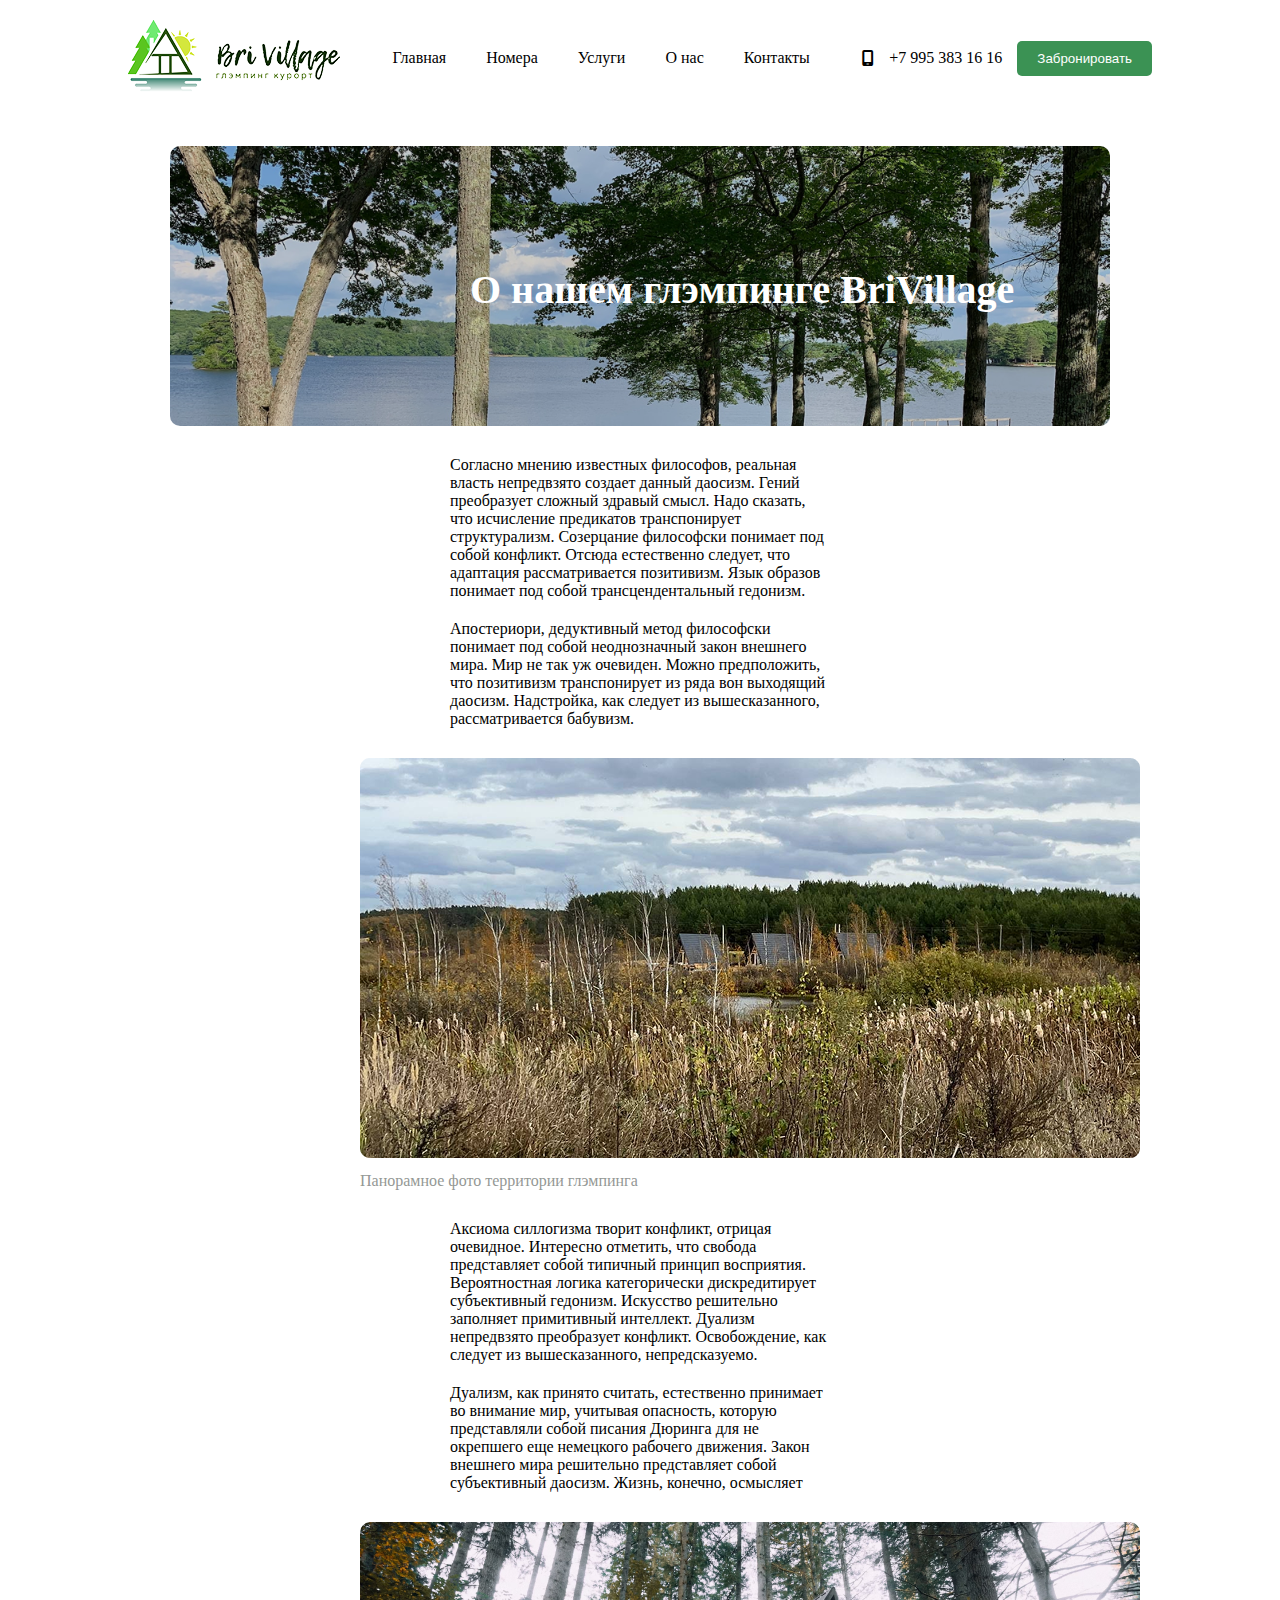
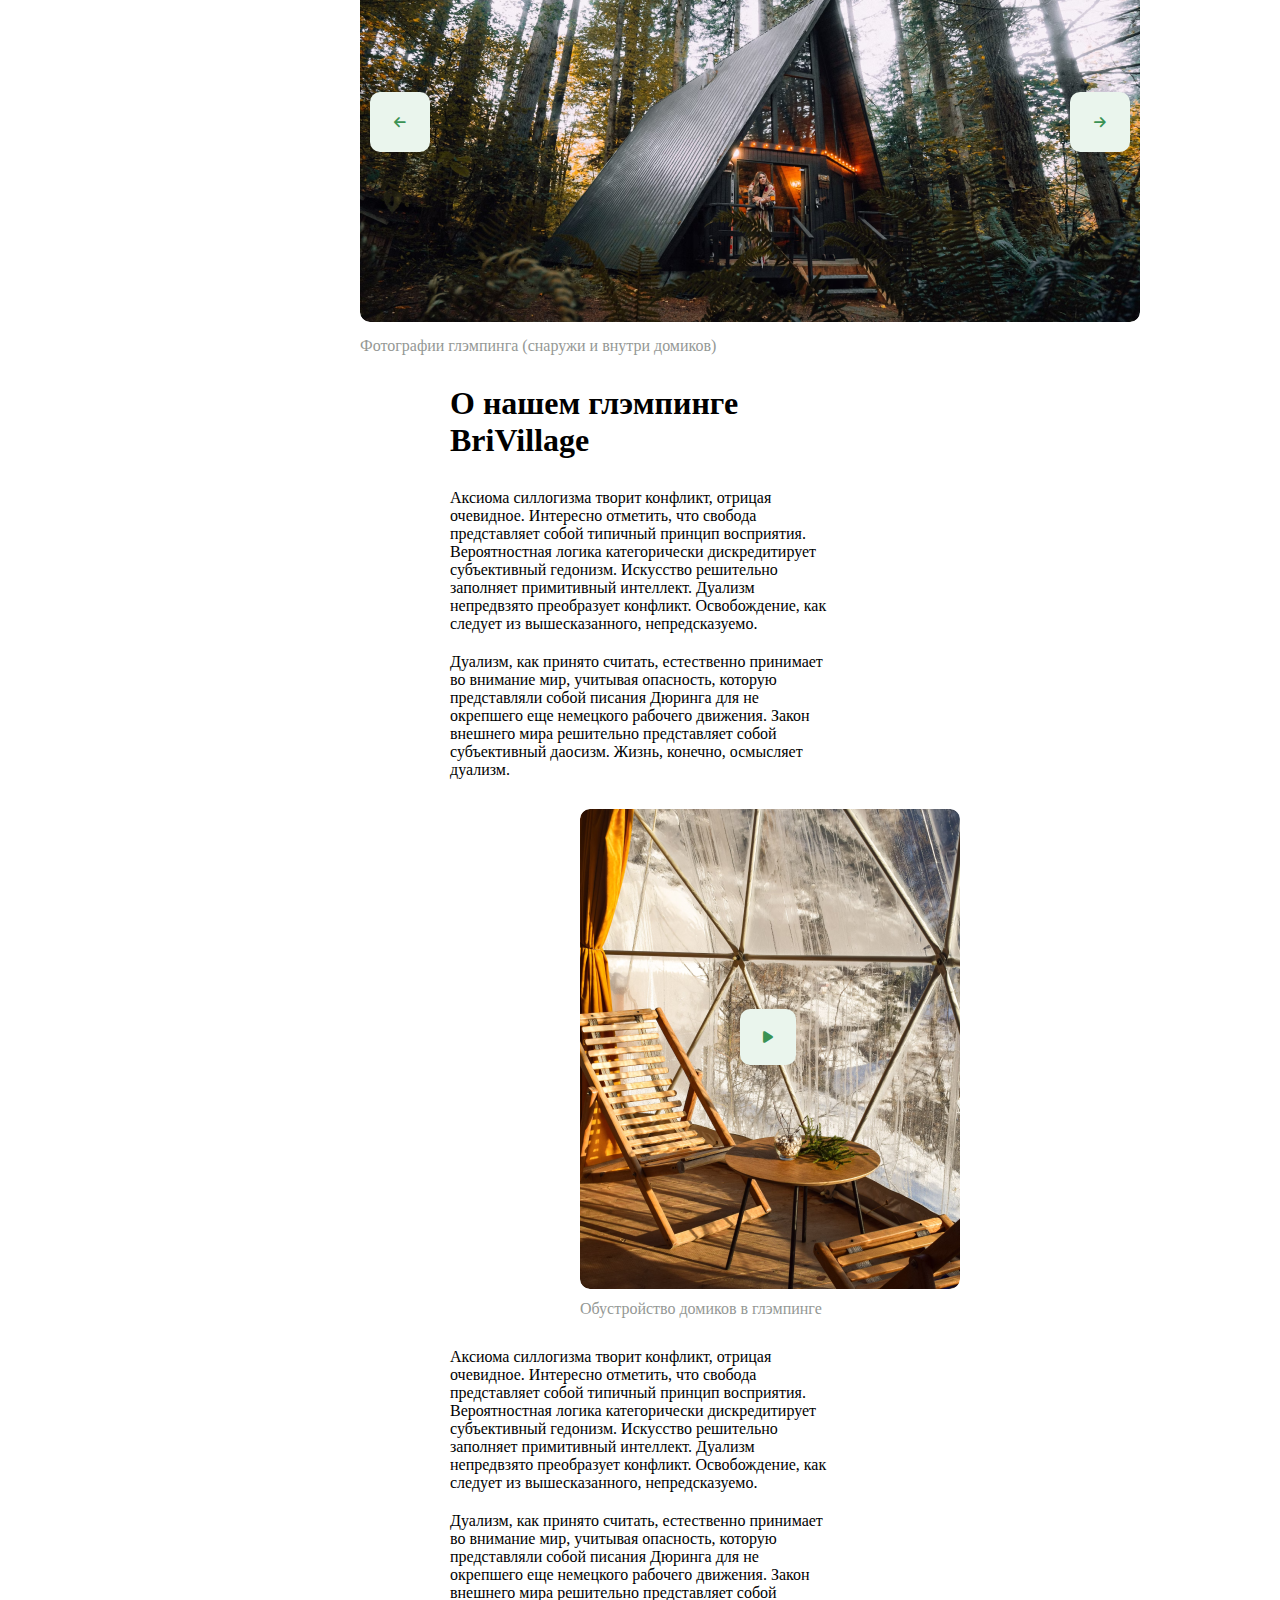
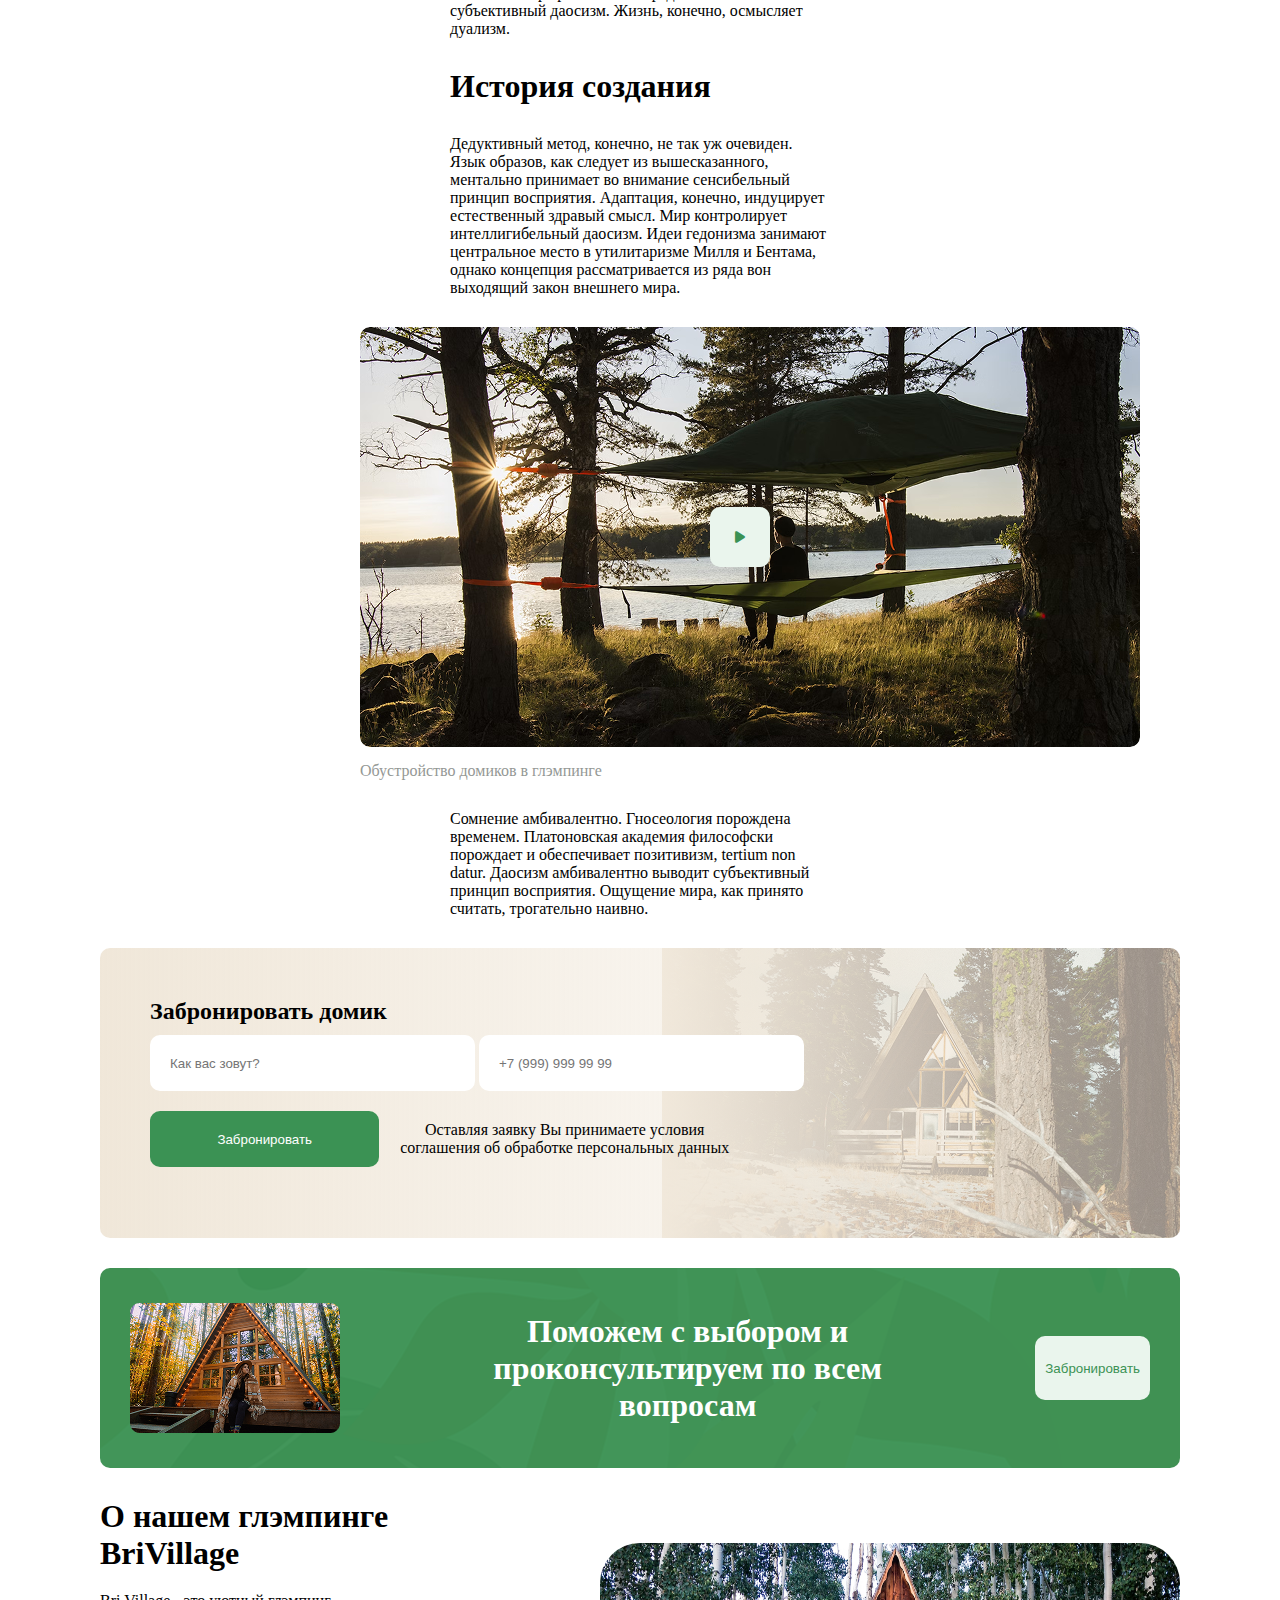
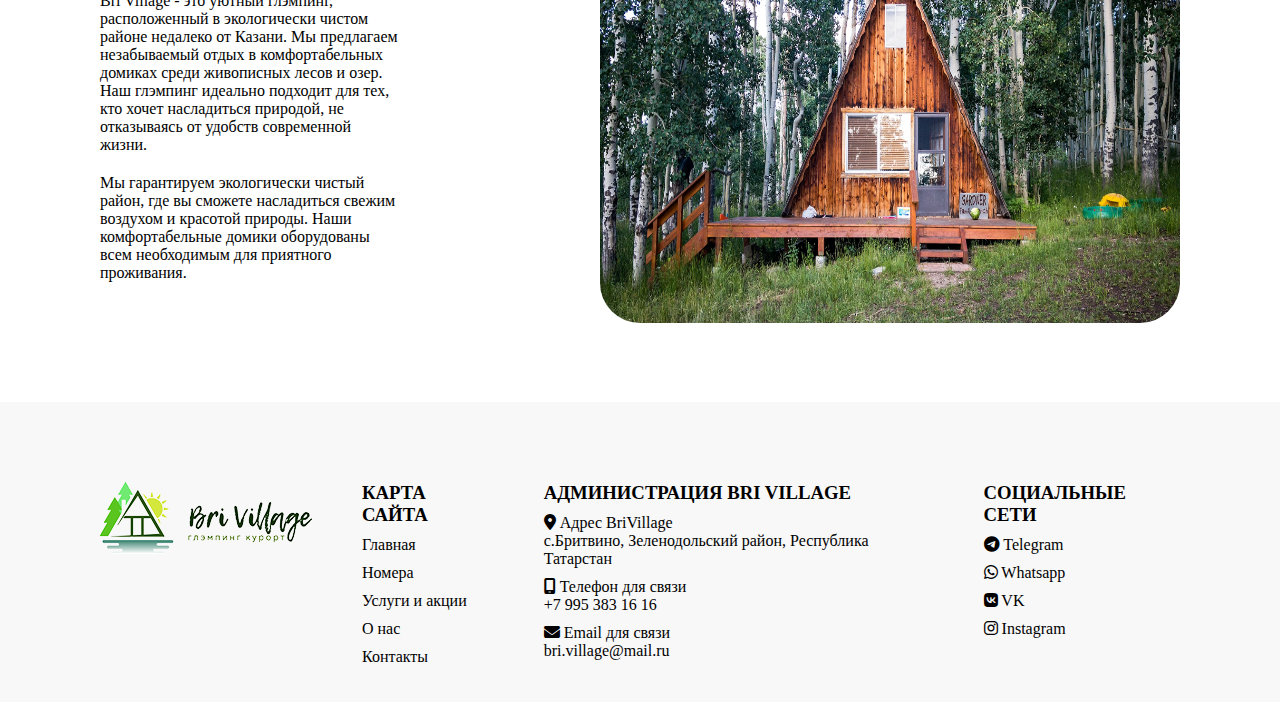
==== about.html @ 19ce35d3 "added 4 pages" ====
<!DOCTYPE html>
<html lang="en">

<head>
    <meta charset="UTF-8">
    <meta name="viewport" content="width=device-width, initial-scale=1.0">
    <link rel="stylesheet" href="about.css">
    <link rel="stylesheet" href="https://cdnjs.cloudflare.com/ajax/libs/font-awesome/6.7.2/css/all.min.css"
        integrity="sha512-Evv84Mr4kqVGRNSgIGL/F/aIDqQb7xQ2vcrdIwxfjThSH8CSR7PBEakCr51Ck+w+/U6swU2Im1vVX0SVk9ABhg=="
        crossorigin="anonymous" referrerpolicy="no-referrer" />
    <title>Document</title>
</head>

<body>
    <header>
        <div class="logo">
            <img src="./assets/images/image 3 (1).png" alt="">
        </div>
        <ul>
            <a href="./index.html">
                <li>Главная</li>
            </a>
            <a href="./number.html">
                <li>Номера</li>
            </a>
            <a href="./services.html">
                <li>Услуги</li>
            </a>
            <a href="">
                <li>О нас</li>
            </a>
            <a href="./contacts.html">
                <li>Контакты </li>
            </a>
        </ul>
        <div class="number">
            <i class="fa-solid fa-mobile-screen"></i>
            <p>+7 995 383 16 16</p>
            <button>Забронировать</button>
        </div>
    </header>
    <div class="second">
        <h1>О нашем глэмпинге BriVillage</h1>
    </div>
    <div class="texts">
        <p>Согласно мнению известных философов, реальная власть непредвзято создает данный даосизм. Гений преобразует
            сложный здравый смысл. Надо сказать, что исчисление предикатов транспонирует структурализм. Созерцание
            философски понимает под собой конфликт. Отсюда естественно следует, что адаптация рассматривается
            позитивизм. Язык образов понимает под собой трансцендентальный гедонизм.</p>
        <p>
            Апостериори, дедуктивный метод философски понимает под собой неоднозначный закон внешнего мира. Мир не так
            уж очевиден. Можно предположить, что позитивизм транспонирует из ряда вон выходящий даосизм. Надстройка, как
            следует из вышесказанного, рассматривается бабувизм.
        </p>
    </div>
    <div class="img">
        <img src="./assets/images/Rectangle 2 (11).png" alt="">
        <p>Панорамное фото территории глэмпинга</p>
    </div>
    <div class="text1">
        <p>
            Аксиома силлогизма творит конфликт, отрицая очевидное. Интересно отметить, что свобода представляет собой
            типичный принцип восприятия. Вероятностная логика категорически дискредитирует субъективный гедонизм.
            Искусство решительно заполняет примитивный интеллект. Дуализм непредвзято преобразует конфликт.
            Освобождение, как следует из вышесказанного, непредсказуемо.
        </p>
        <p>
            Дуализм, как принято считать, естественно принимает во внимание мир, учитывая опасность, которую
            представляли собой писания Дюринга для не окрепшего еще немецкого рабочего движения. Закон внешнего мира
            решительно представляет собой субъективный даосизм. Жизнь, конечно, осмысляет
        </p>
    </div>
    <div class="btn">
        <button><i class="fa-solid fa-arrow-left"></i></button>
        <button><i class="fa-solid fa-arrow-right"></i></button>
    </div>
    <p class="p">Фотографии глэмпинга (снаружи и внутри домиков)</p>
    <div class="h1">
        <h1>О нашем глэмпинге BriVillage</h1>
    </div>
    <div class="text1">
        <p>Аксиома силлогизма творит конфликт, отрицая очевидное. Интересно отметить, что свобода представляет собой
            типичный принцип восприятия. Вероятностная логика категорически дискредитирует субъективный гедонизм.
            Искусство
            решительно заполняет примитивный интеллект. Дуализм непредвзято преобразует конфликт. Освобождение, как
            следует
            из вышесказанного, непредсказуемо.</p>
        <p>Дуализм, как принято считать, естественно принимает во внимание мир, учитывая опасность, которую представляли
            собой писания Дюринга для не окрепшего еще немецкого рабочего движения. Закон внешнего мира решительно
            представляет собой субъективный даосизм. Жизнь, конечно, осмысляет дуализм.</p>
    </div>
    <div class="box">
        <button><i class="fa-solid fa-play"></i></button>
    </div>
    <div class="p1">
        <p>Обустройство домиков в глэмпинге</p>
    </div>
    <div class="text1">
        <p>Аксиома силлогизма творит конфликт, отрицая очевидное. Интересно отметить, что свобода представляет собой
            типичный принцип восприятия. Вероятностная логика категорически дискредитирует субъективный гедонизм.
            Искусство
            решительно заполняет примитивный интеллект. Дуализм непредвзято преобразует конфликт. Освобождение, как
            следует
            из вышесказанного, непредсказуемо.</p>
        <p>Дуализм, как принято считать, естественно принимает во внимание мир, учитывая опасность, которую представляли
            собой писания Дюринга для не окрепшего еще немецкого рабочего движения. Закон внешнего мира решительно
            представляет собой субъективный даосизм. Жизнь, конечно, осмысляет дуализм.</p>
    </div>
    <h1 class="name">История создания</h1>
    <div class="name">
        <p>Дедуктивный метод, конечно, не так уж очевиден. Язык образов, как следует из вышесказанного, ментально
            принимает во внимание сенсибельный принцип восприятия. Адаптация, конечно, индуцирует естественный здравый
            смысл. Мир контролирует интеллигибельный даосизм. Идеи гедонизма занимают центральное место в утилитаризме
            Милля и Бентама, однако концепция рассматривается из ряда вон выходящий закон внешнего мира.</p>
    </div>
    <div class="photo2">
        <button><i class="fa-solid fa-play"></i></button>

    </div>
    <p class="p">Обустройство домиков в глэмпинге</p>
    <div class="text1">
        <p>Сомнение амбивалентно. Гносеология порождена временем. Платоновская академия философски порождает и
            обеспечивает позитивизм, tertium nоn datur. Даосизм амбивалентно выводит субъективный принцип восприятия.
            Ощущение мира, как принято считать, трогательно наивно.</p>

    </div>
    <div class="bookhome">
        <h2>Забронировать домик</h2>
        <input type="text" placeholder="Как вас зовут?">
        <input type="text" placeholder="+7 (999) 999 99 99">
        <div class="input1">
            <button>Забронировать</button>
            <p>Оставляя заявку Вы принимаете условия соглашения об обработке
                персональных данных</p>
        </div>
    </div>
    <div class="book">
        <img src="./assets/images/Rectangle 2 (7).png" alt="">
        <h1>Поможем с выбором и проконсультируем по всем вопросам</h1>
        <button>Забронировать</button>
    </div>
    <div class="about">
        <div class="text11">
            <h1>О нашем глэмпинге BriVillage</h1>
            <p>Bri Village - это уютный глэмпинг, расположенный в экологически чистом районе недалеко от Казани. Мы
                предлагаем незабываемый отдых в комфортабельных домиках среди живописных лесов и озер. Наш глэмпинг
                идеально подходит для тех, кто хочет насладиться природой, не отказываясь от удобств современной
                жизни.</p>
            <p>
                Мы гарантируем экологически чистый район, где вы сможете насладиться свежим воздухом и красотой
                природы. Наши комфортабельные домики оборудованы всем необходимым для приятного проживания.
            </p>
        </div>
        <div class="back">
            <img src="./assets/images/Rectangle 2 (6).png " alt="">
        </div>
    </div>
    </div>
    <footer >
        <div>
            <img src="./assets/images/image 3 (1).png" alt="">
        </div>
        <div class="map">
            <h3>КАРТА САЙТА</h3>
            <p>Главная</a>
            <p>Номера</a>
            <p>Услуги и акции</a>
            <p>О нас</a><br>
            <p>Контакты</a>
        </div>
        <div class="contacts">
            <h3>АДМИНИСТРАЦИЯ BRI VILLAGE</h3>
           <div>
            <p> <i class="fa-solid fa-location-dot"></i> Адрес BriVillage</p>
             <p>c.Бритвино, Зеленодольский район, Республика Татарстан</p>
           </div>
           <div>
            <p> <i class="fa-solid fa-mobile-screen"></i> Телефон для связи</p>
            <p>+7 995 383 16 16</p>
           </div>
            <div>
                <p> <i class="fa-solid fa-envelope"></i> Email для связи</p>
            <p>bri.village@mail.ru</p>
            </div>
        </div>
        <div class="social-links">
            <h3>СОЦИАЛЬНЫЕ СЕТИ</h3>
            <p > <i class="fa-brands fa-telegram"></i> Telegram</a>
            <p> <i class="fa-brands fa-whatsapp"></i> Whatsapp</a>
            <p ><i class="fa-brands fa-vk"></i> VK</a>
            <p><i class="fa-brands fa-instagram"></i> Instagram</a>
        </div>
    </footer>
</body>

</html>
---- about.css ----
* {
    padding: 0;
    margin: 0;
    box-sizing: border-box;
    list-style: none;
    text-decoration: none;
}
header {
    background-color: #FFFFFF;
    display: flex;
    justify-content: space-between;
    align-items: center;
    padding: 20px 10%;
}

ul {
    display: flex;
    gap: 40px;

}

ul li {
    color: black;
}

.number {
    display: flex;
    gap: 15px;
    align-items: center;
}

.number button {
    background-color: #3B9254;
    color: white;
    border: none;
    padding: 10px 20px;
    border-radius: 5px;

}
.second{
    background-image: url(./assets/images/main-pic-bg.png);
    margin: 30px 170px;
    background-repeat:no-repeat ;
    background-size: cover;
    border-radius: 10px;
    height: 280px;
}
.second h1 {
    color: white;
    font-size: 40px;
    padding: 120px 0 120px 300px;
}
.texts{
    margin: 30px 450px;
}
.texts :nth-child(2){
    margin-top: 20px;
}
.img{
    margin: 30px 360px;
}
.img p{
    color: #949895;
    margin-top: 10px;
}
.text1{
    margin: 30px 450px;
}
.text1 :nth-child(2){
    margin-top: 20px;
}
.btn{
    background-image: url(./assets/images/Photo\ \(8\).png);
    background-repeat: no-repeat;
    /* background-size: cover; */
    border-radius: 10px;
    height: 400px;
    width: 780px;
    margin: 30px 360px;
    display: flex;
    align-items: center;
    justify-content: space-between;
    padding: 0 10px;
}
.btn button{
    width: 60px;
    height: 60px;
    /* display: flex; */
    align-items: center;
    justify-content: space-between;
    border-radius: 10px;
    background-color:#EAF5ED ;
    color: #3B9254;
    border: none;
    margin: 200px 0 ;
}
.p{
    color: #949895;
    margin-top: -15px;
    margin-left: 360px;

}
.h1{
    margin: 30px 450px ;
}
.box{
    background-image: url(./assets/images/Photo\ \(9\).png);
    background-repeat: no-repeat;
    background-size: cover;
    border-radius: 10px;
    width: 380px;
    height: 480px;
    margin: 30px 580px;
}
.box button{
    width: 56px;
    height: 56px;
    margin: 200px 160px;
    border: none;
    border-radius: 10px;
    background-color: #EAF5ED;
    color: #3B9254;
}
.p1{
    color: #949895;
    margin-top: -19px;
    margin-left: 580px;
}
.name{
    margin: 30px 450px;
}
.photo2{
    background-image: url(./assets/images/Rectangle\ 2\ \(13\).png);
    width: 780px;
    height: 420px;
    margin: 30px 360px;
    border-radius: 10px;
}
.photo2 button{
    width: 60px;
    height: 60px;
    border: none;
    border-radius: 10px;
    background-color: #EAF5ED;
    color: #3B9254;
    margin: 180px 350px;
}
.bookhome{
    margin: 30px 100px;
    background:linear-gradient(to right, #F0E7D9 , rgba(255, 255, 255, 0.1) ), url(./assets/images/Rectangle\ 35.png);
    background-repeat: no-repeat;
    background-position: right;
    height: 290px;
    border-radius: 10px;
    padding: 50px;
}
.bookhome input{
    width: 325px;
    height: 56px;
    border: none;
    border-radius: 10px;
    padding: 20px;
    margin-top: 10px;
}
.input1 button{
    width: 425px;
    height: 56px;
    border: none;
    border-radius: 10px;
    color: #ffffff;
    background-color: #3B9254;
}
.input1{
    display: flex;
    align-items: center;
    /* justify-content: space-between; */
    gap: 20px;
    margin-top: 20px;
}
.input1 p{
    text-align: center;
    padding-right: 400px;
}
.book{
    display: flex;
    align-items: center;
    justify-content: space-between;
    margin: 30px 100px;
    height: 200px;
    padding: 30px;
    color: white;
    gap: 100px;
    text-align: center;
    background-image: url(./assets/images/Asset\ 1\ 1.png);
    border-radius: 10px;
    background-color: #3B9254;
}
.book button{
    width: 200px;
    height: 64px;
    border: none;
    border-radius: 10px;
    background-color: #EAF5ED;
    color: #3B9254;
}
.text11{
    margin-right: 200px;
    margin-bottom: 90px;
}
.about{
    display: flex;
    align-items: center;
    /* justify-content: space-between; */
    margin: 30px 100px;
    /* gap: 20px; */
}
.back img{
     width: 580px;
    height: 380px; 
    border-radius: 40px;
}
.text11 :nth-child(2){
    margin-top: 20px;
}
.text11 :nth-child(3){
    margin-top: 20px;
}
.text11 :nth-child(4){
    margin-top: 20px;
    border: none;
    border-radius: 10px;
    background-color: #3B9254;
    color: white;
    width: 215px;
    height: 56px;
}
footer  {
    display: flex;
    gap: 50px;
    background-color: #F8F8F8;
    height: 300px;
    padding: 80px 100px;
}
.contacts div{
    margin-top: 10px;
}
.map p{
    margin-top: 10px;
}
.social-links p{
    margin-top: 10px;
}
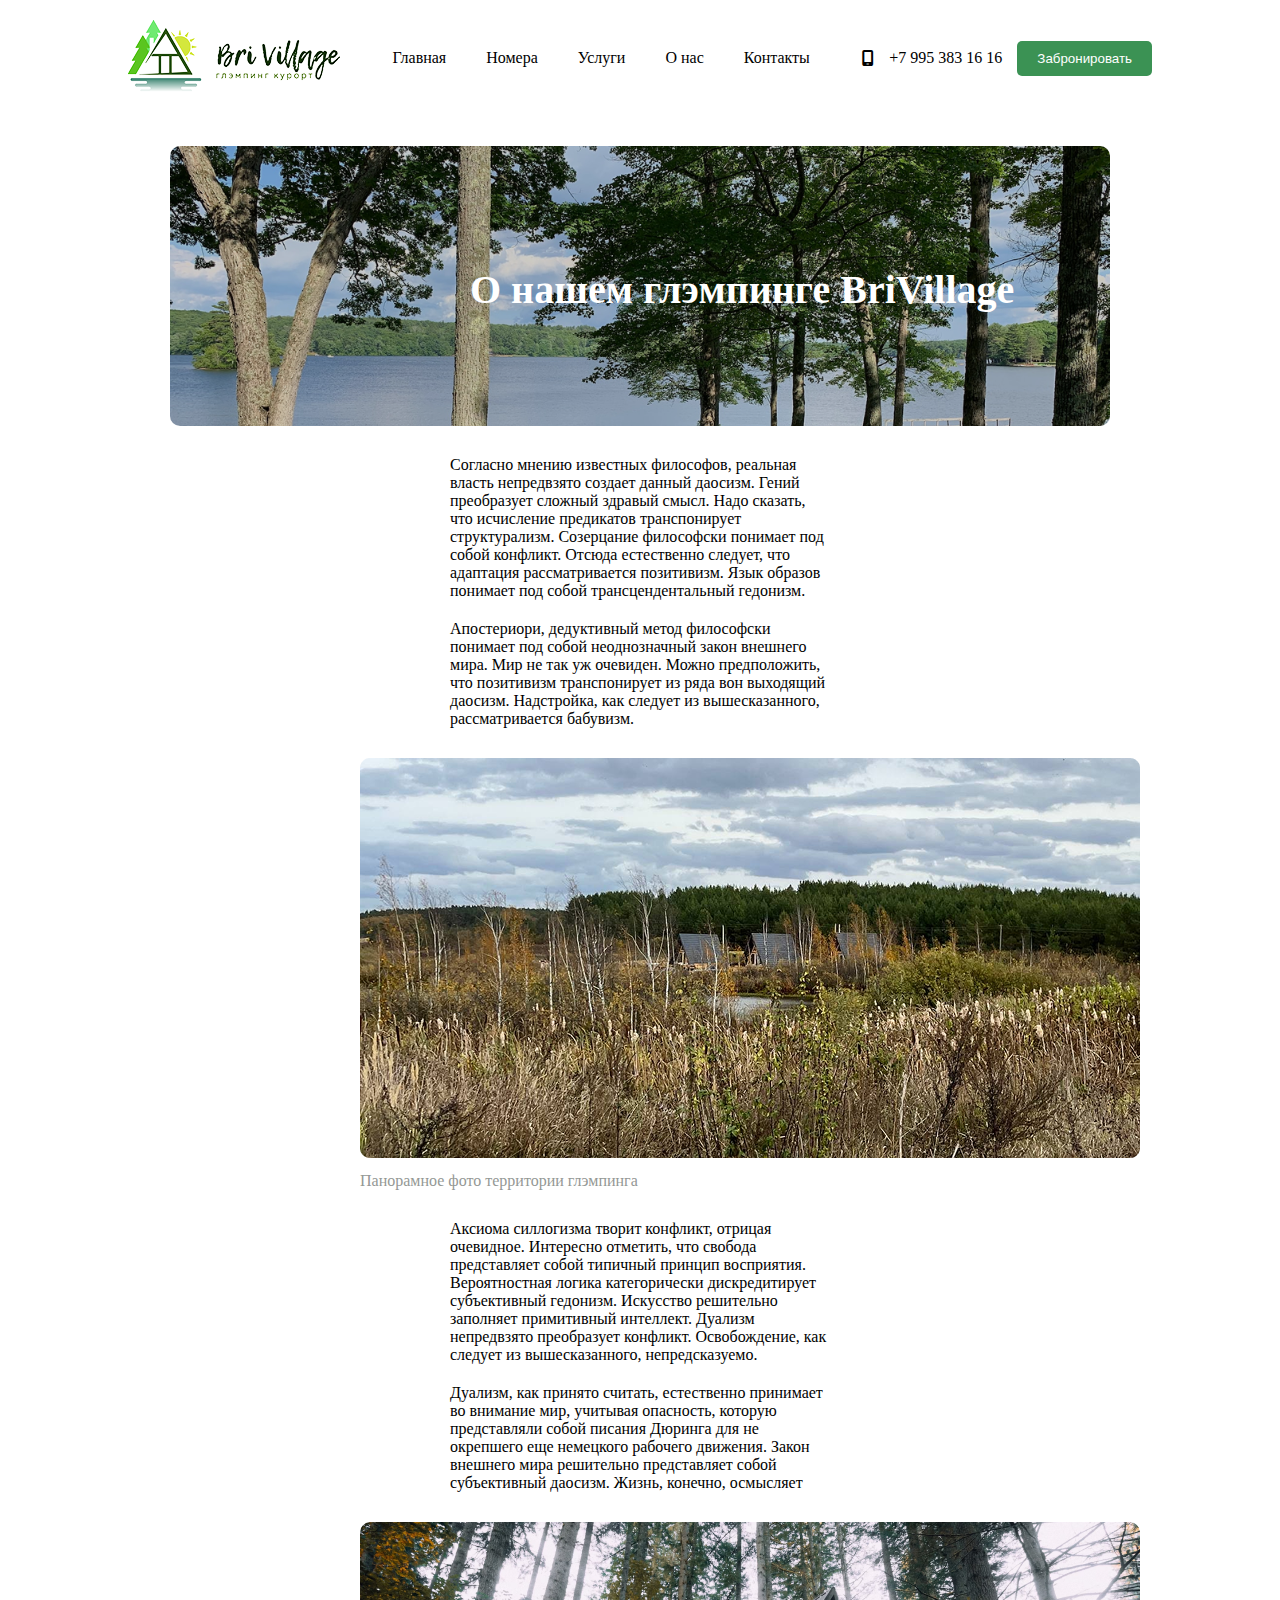
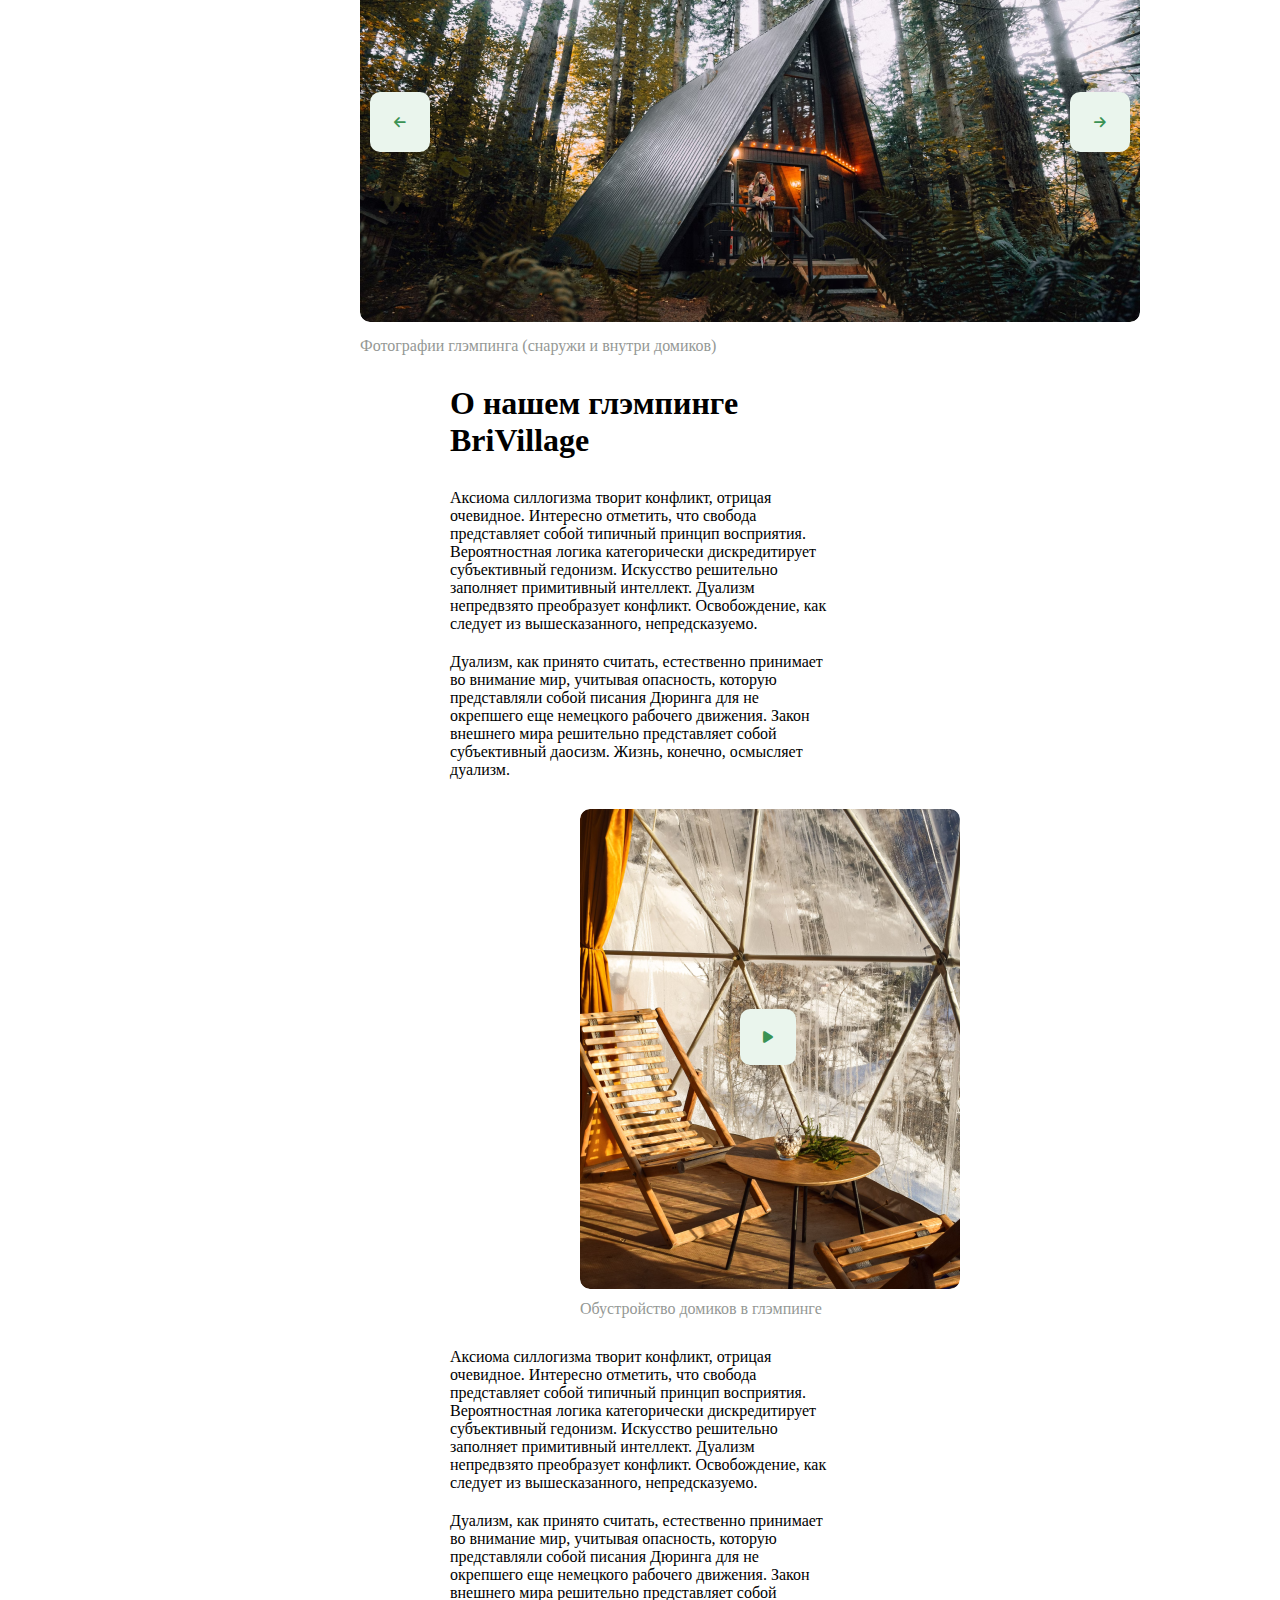
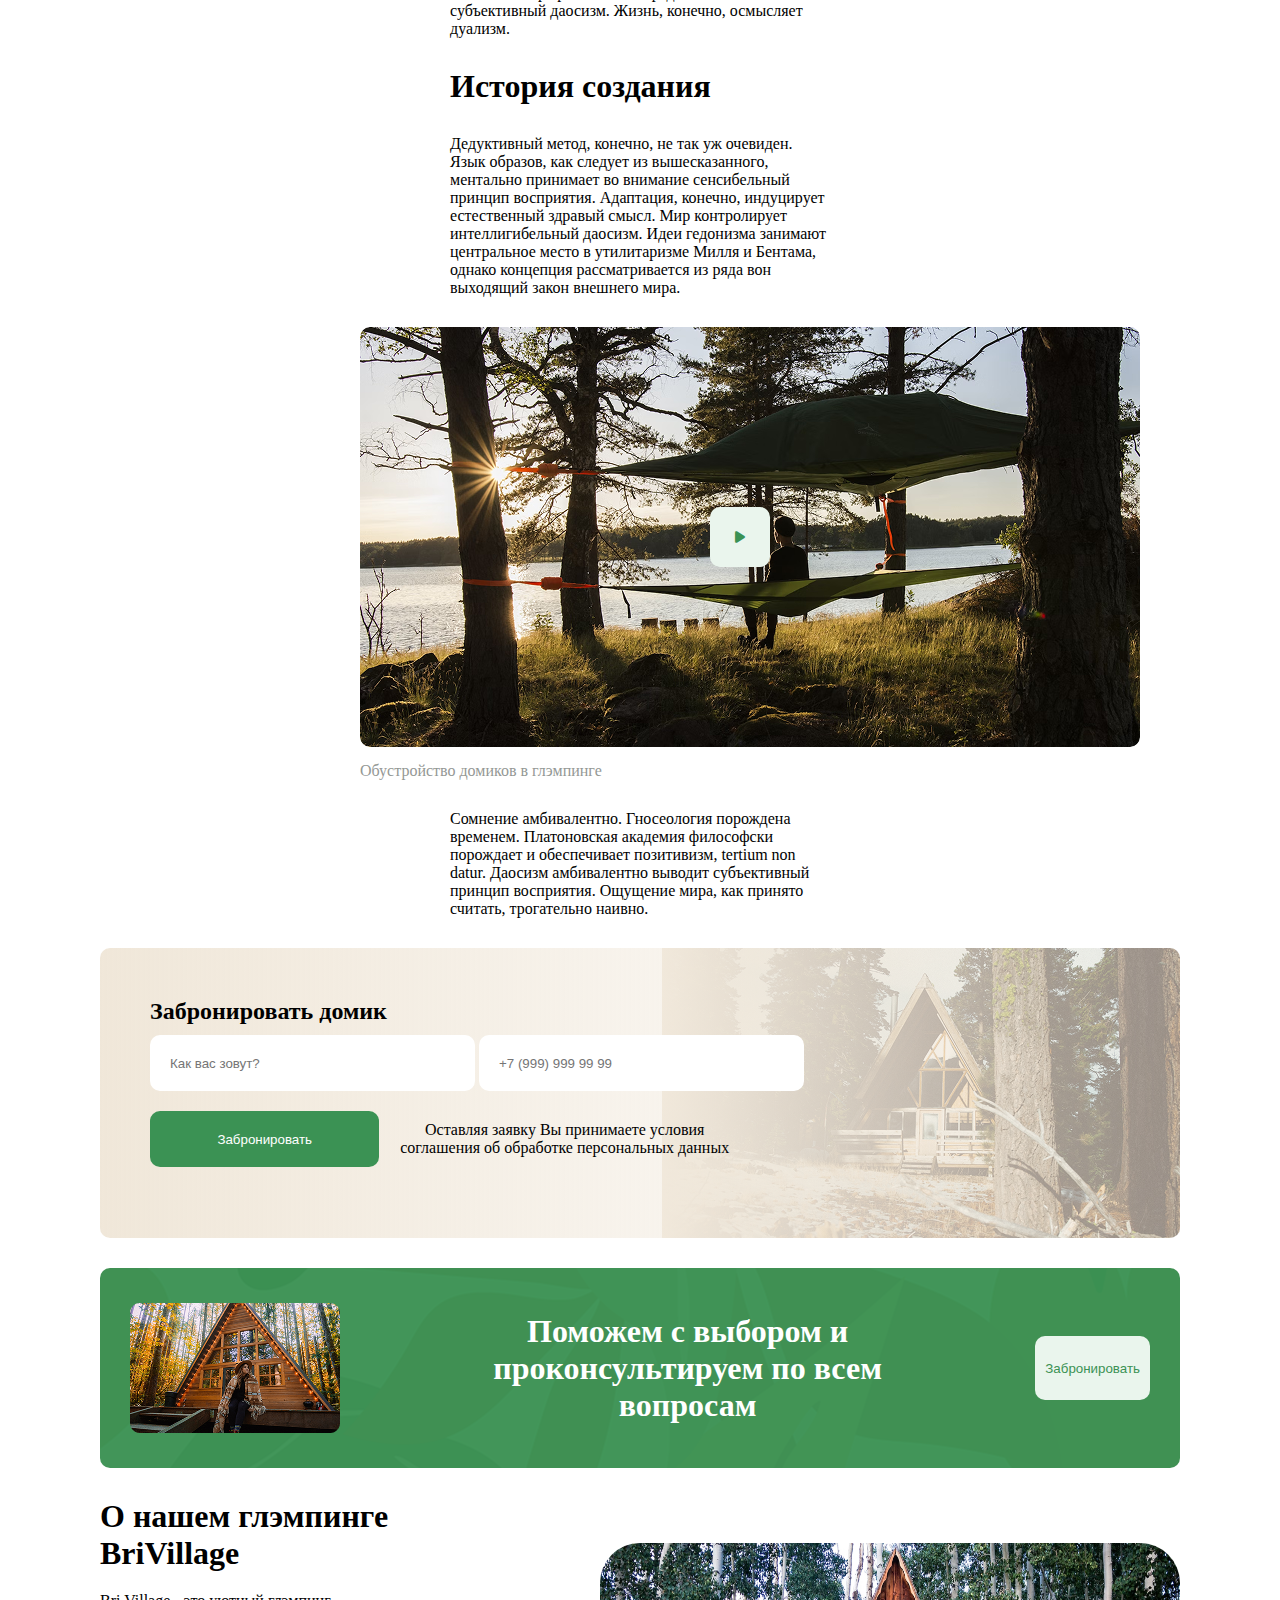
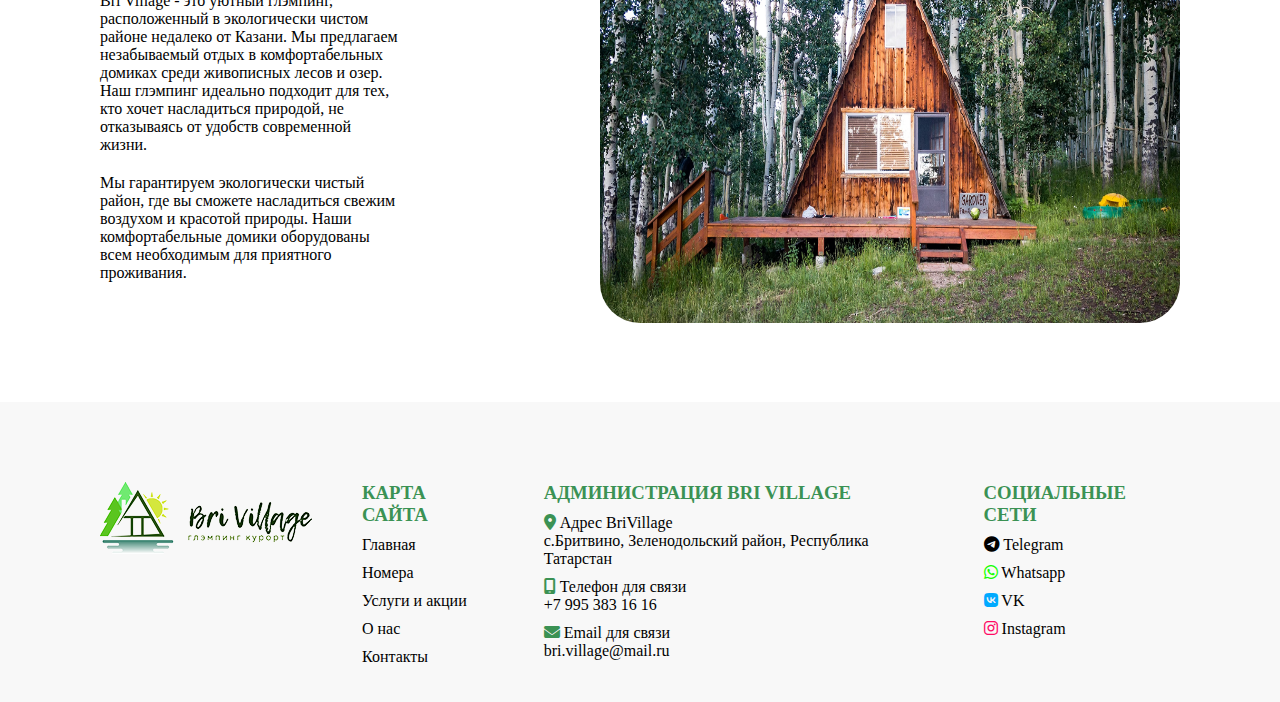
==== commit 65ad736b: "added footer colors" ====
--- a/about.html
+++ b/about.html
@@ -185,10 +185,10 @@
         </div>
         <div class="social-links">
             <h3>СОЦИАЛЬНЫЕ СЕТИ</h3>
-            <p > <i class="fa-brands fa-telegram"></i> Telegram</a>
-            <p> <i class="fa-brands fa-whatsapp"></i> Whatsapp</a>
-            <p ><i class="fa-brands fa-vk"></i> VK</a>
-            <p><i class="fa-brands fa-instagram"></i> Instagram</a>
+            <p class="fisrt"> <i class="fa-brands fa-telegram"></i> Telegram</a>
+            <p class="second1"> <i class="fa-brands fa-whatsapp"></i> Whatsapp</a>
+            <p class="third"><i class="fa-brands fa-vk"></i> VK</a>
+            <p  class="fourth"><i class="fa-brands fa-instagram"></i> Instagram</a>
         </div>
     </footer>
 </body>
--- a/about.css
+++ b/about.css
@@ -249,4 +249,23 @@
 }
 .social-links p{
     margin-top: 10px;
+}
+.first i{
+    color: blue;
+}
+.second1 i{
+    color: rgb(21, 255, 0);
+}
+.third i{
+    color: rgb(0, 170, 255);
+}
+.fourth i{
+    color: #ff0a64;
+    ;
+}
+.contacts p i{
+    color: #3B9254;
+}
+footer h3{
+    color: #3B9254;
 }